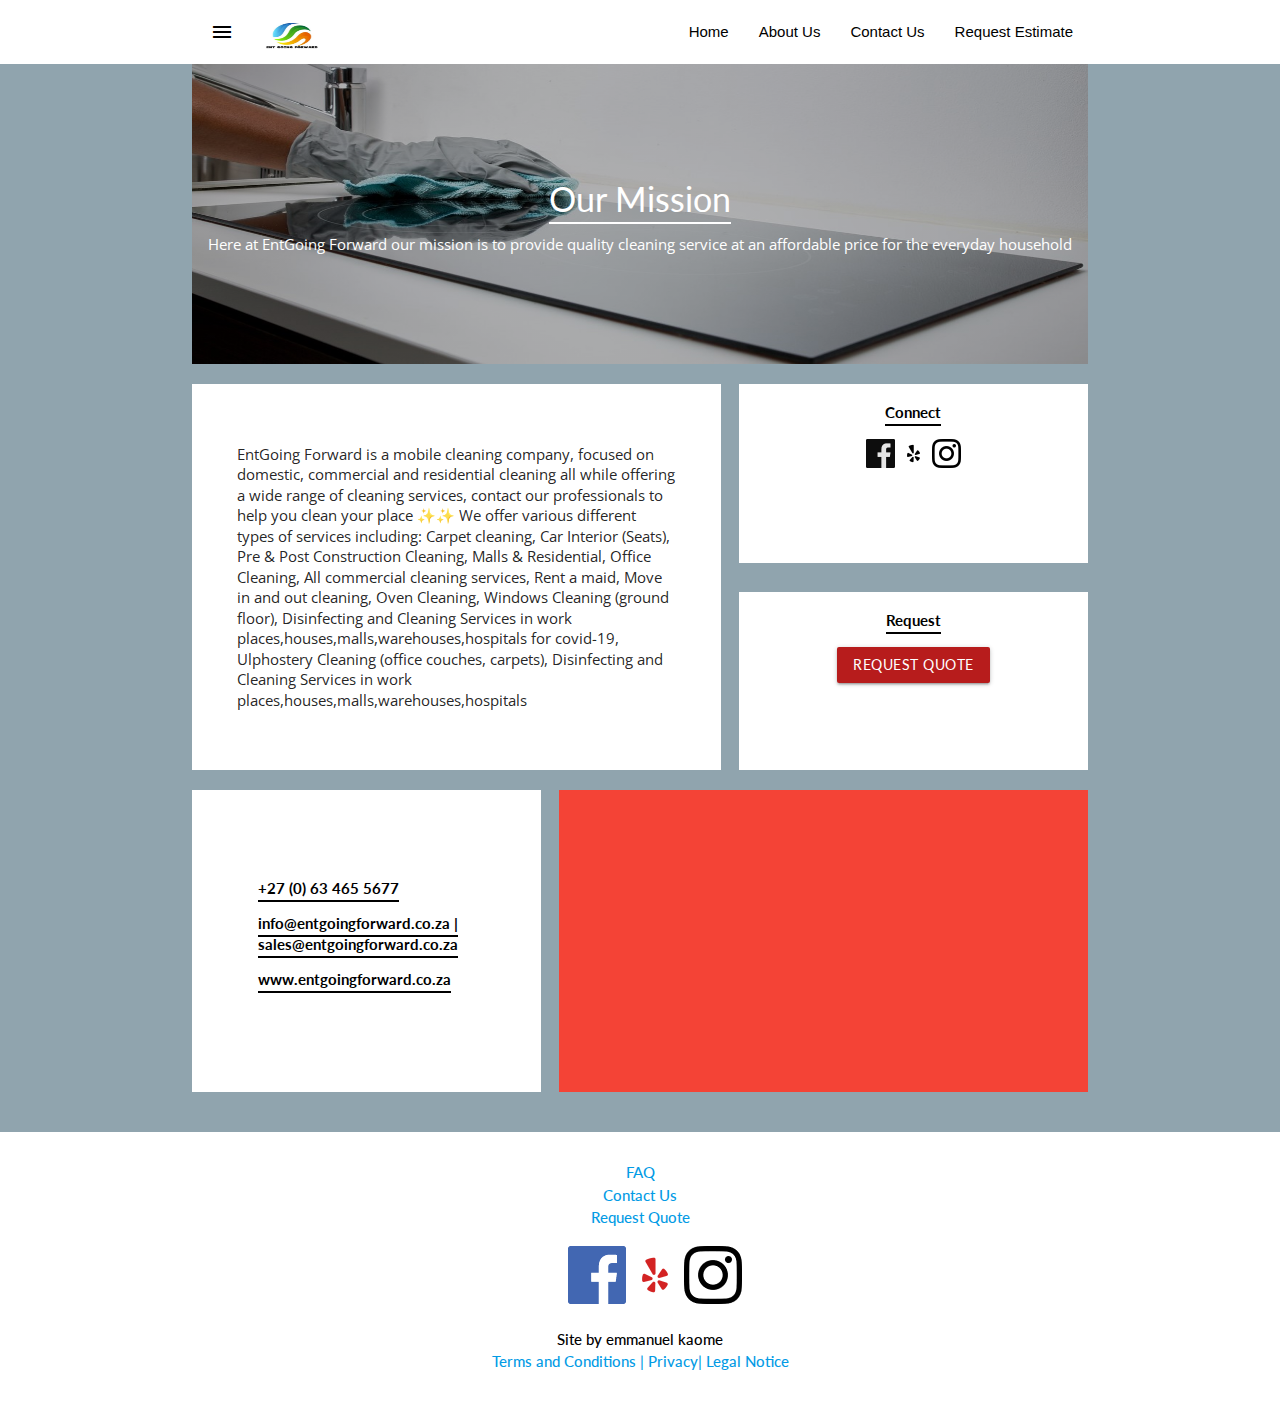
==== Cleaning-Services-website-master/docs/about.html @ e4003023 "initial commit" ====
<!DOCTYPE html>
<html lang="en">

<head>
    <meta charset="UTF-8">
    <meta name="viewport" content="width=device-width, initial-scale=1.0">
    <meta http-equiv="X-UA-Compatible" content="ie=edge">
    <link rel="stylesheet" href="./css/styles.css">
    <link type="text/css" rel="stylesheet" href="./css/materialize.css" media="screen,projection" />
    <link href="https://fonts.googleapis.com/icon?family=Material+Icons" rel="stylesheet">
    <link href="https://fonts.googleapis.com/css?family=Lato:300|Open+Sans:300" rel="stylesheet">
    <title>Cleaning Services</title>
</head>

<body>
    <!--
       nav bar begings 
    -->
    <header>
        <nav class="white">
            <div class="nav-wrapper container ">
                <a href="#" class="sidenav-trigger show-on-large" data-target="mobile-demo"><i class="material-icons"
                        id="nav-text-dark-id">menu</i></a>
                        <img src="./assets/logo.jpg" alt="" style="width: 80px; height: 50px;" class="sbc-logo">
                <ul class="right hide-on-med-and-down">
                    <li><a class="nav-text-dark-a" href="./index.html">Home</a></li>
                    <li><a class="nav-text-dark-a" href="./about.html">About Us</a></li>
                    <li><a class="nav-text-dark-a" href="./contact.html">Contact Us</a></li>
                    <li><a class="nav-text-dark-a" href="./request.html">Request Estimate</a></li>
                </ul>
                </ul>
            </div>
        </nav>
        <ul class="sidenav" id="mobile-demo">
            <li><a href="./index.html">Home</a></li>
            <li><a href="./services.html">Services</a></li>
            <li><a href="./request.html">Request a Quote</a></li>
            <li><a href="./about.html">About Us</a></li>
            <li><a href="./contact.html">Contact Us</a></li>
        </ul>
    </header>
    <!--
           nav bar ends 
        -->
    <main class="blue-grey lighten-2">
        <div class="container">
            <div class="row">
                <div class="content">
                    <div class="banner-image-about">
                        <div class="banner-image-text added-font">
                            <h4><span class="banner-bottom-line">Our Mission</span></h4>
                            <p class="added-font-p hide-on-small-only">Here at EntGoing Forward our mission is to
                                provide quality cleaning service at an affordable price for
                                the everyday household</p>
                        </div>
                    </div>
                </div>
            </div>
        </div>

        <div class="row">
            <div class="container flex-row added-font">
                <div class="flex-large-item white centered-padding">
                    <p class="text-style added-font-p">
                        EntGoing Forward is a mobile cleaning company, focused on domestic, commercial and residential cleaning all while 
                        offering a wide range of cleaning services, contact our professionals to help you clean your 
                        place ✨✨
                        <span>
                         We offer various different types of services including: 
                         Carpet cleaning, Car Interior (Seats), Pre & Post Construction Cleaning, 
                         Malls & Residential, Office Cleaning, All commercial cleaning services, Rent a maid,
                         Move in and out cleaning, Oven Cleaning, Windows Cleaning (ground floor), 
                         Disinfecting and Cleaning Services in work places,houses,malls,warehouses,hospitals for covid-19,
                         Ulphostery Cleaning (office couches, carpets), Disinfecting  and Cleaning Services in work places,houses,malls,warehouses,hospitals
                        </span>
                    </p>
                </div>

                <div class="flex-small-item flex-col">
                    <div class="white flex-large-item-col center hoverable" style="margin-bottom:10px">
                        <div class="about-block-content-align ">
                            <p class="paragraph-style-black  bold-font"><span class="about-bottom-line">Connect
                                </span> </p>
                            <div class="about-social center container">
                                <a href="" class="about-social-links"><img class="footer-img about-request-social-icon"
                                        src="./assets/f-ogo_RGB_HEX-58.png" alt="fb"></a>
                                <a href="" class="about-social-links"><img class="footer-img about-request-social-icon"
                                        src="./assets/Yelp_burst_positive_RGB.png" alt="yelp"></a>
                                <a href="" class="about-social-links"><img class="footer-img about-request-social-icon"
                                        src="./assets/glyph-logo_May2016.png" alt="ig"></a>
                            </div>
                        </div>
                    </div>
                    <div class="white   flex-large-item-col  center hoverable">
                        <div class="about-block-content-align">
                            <p class="paragraph-style-black bold-font"><span class="about-bottom-line">Request</span>
                            </p>
                            <a href="./about.html" class="waves-effect waves-light btn red darken-4">Request Quote</a>
                        </div>
                    </div>
                </div>
            </div>
            <div class="row hide-on-small-only">
            </div>
            <div class="row">
                <div class="container flex-row">
                    <div class="flex-small-item flex-col">
                        <div class="white flex-large-item-col-single hoverable center">
                            <div class="about-block-content-align-large text-style added-font bold-font">
                                <p class="paragraph-style-black left-align"> <span class="about-bottom-line">+27 (0) 63 465 5677
                                    </span></p>
                                <p class="paragraph-style-black left-align"> <span class="about-bottom-line">info@entgoingforward.co.za | sales@entgoingforward.co.za
                                    </span></p>
                                <p class="paragraph-style-black left-align"> <span class="about-bottom-line">www.entgoingforward.co.za
                                    </span></p>
                                <!-- <p class="paragraph-style-black left-align"> <span class="about-bottom-line">123
                                        fakestreet, San Jose California
                                        95136 </span>
                                </p> -->
                            </div>
                        </div>
                    </div>
                    <div class="flex-large-item red">
                        <!-- <img src="./assets/bay-bridge.jpg   " alt="about-body-image" width="100%" height="100%"> -->
                    </div>
                </div>
            </div>

            <!-- uncomment after -->

            <!-- <div class="container  white hoverable added-font">
                <div class="flex-row default-pad">
                    <h3 class="flex-medium-item">
                        <span class="about-bottom-line">Service Area</span>
                    </h3>
                    <h3 class="flex-medium-item">
                        <span class="about-bottom-line">Services</span>
                    </h3>
                    <ul class="flex-list-small">
                        <li>San Jose</li>
                        <li>Santa Clara</li>
                        <li>San Mateo</li>
                        <li>San Francisco</li>
                        <li>Sunnyvale</li>
                    </ul>
                    <ul class="flex-list-small">
                        <li>Campbell</li>
                        <li>Milpitas</li>
                        <li>Mountain View</li>
                        <li>Gilroy</li>
                        <li>Fremont</li>
                    </ul>
                    <ul class="flex-list-small">
                        <li>Commercial Cleaning</li>
                        <li>Residential Cleaning</li>
                        <li>Casual Stuff</li>
                    </ul>
                    <ul class="flex-list-small">

                    </ul>
                </div>
            </div> -->

        </div>
    </main>
    <!--
       footer beings 
    -->

    <footer class="page-footer white">
        <div class="row">
            <div class="container ">
                <div class="footer-style added-font">
                    <a href="#" class="footer-link-style center"> FAQ</a>
                    <a href="#" class="footer-link-style center"> Contact Us</a>
                    <a href="#" class="footer-link-style center"> Request Quote</a>
                    <div class="footer-social center container">
                        <a href="" class="footer-social-links"><img class="footer-img" src="./assets/f-ogo_RGB_HEX-58.png"
                                alt="fb"></a>
                        <a href="" class="footer-social-links"><img class="footer-img" src="./assets/Yelp_burst_positive_RGB.png"
                                alt="yelp"></a>
                        <a href="" class="footer-social-links"><img class="footer-img" src="./assets/glyph-logo_May2016.png"
                                alt="ig"></a>
                    </div>
                    <p class="legal center">Site by emmanuel kaome</p>
                    <div class="legal-container center hide-on-med-and-down">
                        <a href="" class="legal-link">Terms and Conditions |</a>
                        <a href="" class="legal-link">Privacy|</a>
                        <a href="" class="legal-link">Legal Notice</a>
                    </div>
                    <div class="legal-container-mobile center hide-on-large-only">
                        <a href="" class="legal-link-mobile">Terms and Conditions </a>
                        <a href="" class="legal-link-mobile">Privacy</a>
                        <a href="" class="legal-link-mobile">Legal Notice</a>
                    </div>
                </div>
            </div>
        </div>
    </footer>
    <!--
           footer ends 
        -->

    <script src="./scripts/materialize.min.js"></script>
    <script src="./scripts/about-bundle.js"></script>
</body>

</html>
---- Cleaning-Services-website-master/docs/css/styles.css ----
body {
    display: flex;
    min-height: 100vh;
    flex-direction: column;
}

main {
    flex: 1 0 auto;
}

.bold-font {
    font-weight: bold;
}

.white-font {
    color: white;
}

/*
 start home page
*/

/*
logo start
*/
.sbc-logo {
    margin-top: 1%;
    margin-left: 9%;
}

/*
logo end
*/
.carousel .carousel-item>img {
    height: 100%;
}

#left-right-alignment {
    padding: 0;
    width: 32%;
}

#left-right-alignment-middle {
    padding: 0;
    width: 32%;
    margin: 0 2%;
}

#height-fix {
    height: 450px !important;

}

#about-header-image {
    width: 100%;
}

#contact-header-image {
    filter: brightness(40%);
    width: 100%;
}

#contact-header-image-mobile {
    filter: brightness(40%);
    width: 100%;
}

.contact-us-text-overlay-mobile {
    position: absolute;
    top: 20%;
    left: 15%;
    color: white;
    font-family: 'Lato', sans-serif;
    font-size: 20px;
    text-align: center;
}

.contact-text-p-mobile {
    font-size: 10px;
    font-family: 'Open Sans', sans-serif;
}

/*
 start carousel mobile adjustments
*/
#carausel-adjust {
    height: 200px !important;
}

.carousel-adjust-item {
    min-height: 0 !important;
}

/*
 end carousel mobile adjustments
*/
/*
 start carousel  adjustments
*/
.card-image-adjust {
    height: 100% !important;
}

.card-link-align {
    text-align: center !important;
}

/*
 end carousel  adjustments
*/
/*
 end home page
*/

/*
 start about med-large content block defaults for mobile,
 media queries work for large
*/

.about-request-social-icon {
    height: 29px;

}

.flex-row {
    display: flex;
    flex-direction: row;
    justify-content: space-between;
    flex-wrap: wrap;
}

.flex-large-item {
    flex-basis: 100%;
}

.flex-small-item {
    flex-basis: 100%;
}

.flex-large-item-col {
    flex-basis: 100%;
}

.flex-large-item-col-single {
    flex-basis: 100%;
}

.flex-medium-item {
    flex-basis: 100%;
}

.flex-list-small {
    flex-basis: 25%;
}

.about-block-content-align {
    margin: 20px 0;
    padding: 5%;
}

.about-block-content-align-large {
    padding: 5%;
    margin-bottom: 20px;
}

.about-social {}

.about-social-links {
    filter: grayscale(100%) brightness(70%) contrast(2);
}

.about-bottom-line {
    border-bottom: 2px solid black;
    padding-bottom: 3px;
}



/*
 footer styling override start
*/
.footer-style {
    padding: 1% 30%;
    display: flex;
    flex-direction: column;
    color: black;
    font-weight: 500;
}

.footer-social {
    display: flex;
    justify-content: space-between;
    margin-top: 5% !important;
    margin-bottom: 5% !important;
    padding: 0 15%;
    margin-left: -25% !important;
}

.footer-img:hover {
    opacity: .5;
}


.legal-container {
    display: inline-block;
    font-weight: 500;
}

.legal-container-mobile {
    display: flex;
    flex-direction: column;
}

.legal {
    margin: 0;
    font-weight: 420;
}

.legal-link-mobile {
    width: 100%;
    font-weight: 500;
}

/*
         About page media queries
*/

/*
 end about med-large content block css changes
*/

/*
 About page content block styling
*/
.text-style {
    font-size: 15px;
    line-height: 1.368em;
    font-family: "helvetica", "arial", "sans";
}

.centered-padding {
    padding: 5%;
}

.paragraph-style-black {
    color: black;
    margin-top: 0;
}

.default-pad {
    padding: 2%;
}



/*
 About page content block styling
*/
/*
 nav/footer styling override start
*/

.nav-text-dark-a {
    color: black;
}

#nav-text-dark-id {
    color: black;
}

.footer-text-dark {
    color: black;
}

/*
 nav/footer styling override end
*/

/*
footer styling override end
*/
/*
         About page media queries
*/
@media screen and (min-width: 993px) {
    .flex-col {
        display: flex;
        flex-direction: column;
        justify-content: space-between;
    }

    .flex-large-item {
        flex-basis: 59%;
    }

    .flex-small-item {
        flex-basis: 39%;
    }

    .flex-large-item-col {
        flex-basis: 46.25%;
    }

    .flex-large-item-col-single {
        flex-basis: 100%;
    }

    .flex-medium-item {
        flex-basis: 50%;
    }

    .flex-list-small {
        flex-basis: 25%;
    }

    .about-block-content-align {
        margin: 5% 0;
        padding: 0%;
    }

    .about-block-content-align-large {
        margin: 20% 14%;
        padding: 5%;
    }

    .sbc-logo {
        margin-top: 1%;
        margin-left: 0;
    }



    /*
footer styling override large screen start
*/
    .footer-social {
        margin-left: auto !important;
    }



    /*
footer styling override large screen end
*/
}

/*
Contact page start
*/
.contact-padding {
    padding: 2% 2% 1% 2%;
}

.contact-flex {
    display: flex;
    flex-direction: column;
    flex-wrap: wrap;
    justify-content: space-between
}

.contact-flex-align {
    flex-basis: 90%;
}

.contact-flex-align>.added-font-p {
    padding-left: 2%;
    padding-right: 2%;
}

.contact-flex>span {
    order: -1;
}

.contact-us-text-overlay {
    position: absolute;
    top: 37%;
    left: 35%;
    color: white;
    font-family: 'Lato', sans-serif;
    font-size: 50px;
    text-align: center;
}

.contact-text-p {
    font-size: 15px;
    font-family: 'Open Sans', sans-serif;

}

@media screen and (min-width: 993px) {
    .contact-flex {
        display: flex;
        flex-direction: row;
        flex-wrap: wrap;
        justify-content: space-between
    }

    .contact-flex-align {
        flex-basis: 44%;
    }

    .contact-flex>span {
        order: 0;
    }

    .contact-us-text-overlay {
        position: absolute;
        top: 37%;
        left: 36.5%;
        color: white;
        font-family: 'Lato', sans-serif;
        font-size: 50px;
        text-align: center;
    }

    .contact-text-p {
        font-size: 15px;
        font-family: 'Open Sans', sans-serif;
    }
}


/*
Contact page end
*/

/*
Text font
*/
.added-font {
    font-family: 'Lato', sans-serif;
}

.added-font-p {
    font-family: 'Open Sans', sans-serif;
}

/*
Text font end
*/
/*
request page
*/
.request-img {
    width: 50%;
    height: 100%;
}

.request-flex {
    display: flex;
    flex-direction: row;

}

.request-flex-item {
    flex-basis: 48%;
}

.overlay-bottom-line {
    border-bottom: 2px solid white;
    padding-bottom: 3px;
}

.overlay-text-p {
    font-size: 15px;
    font-family: 'Open Sans', sans-serif;
    padding: 0 10%;
}

.request-banner-align {
    left: 25%;
}

.request-banner-align-mobile {
    left: 30%;
    top: 15%;
}

#request-header-image-mobile {
    filter: brightness(40%);
    width: 100%;
    height: 150px;
}

.request-span {
    top: 20%;
}

.banner-image {
    background: linear-gradient(rgba(0, 0, 0, 0.3), rgba(0, 0, 0, 0.3)), url("../assets/vacuum.jpg");
    background-size: 100% 100%;
    background-repeat: no-repeat;
    height: 150px;
    display: flex;
    justify-content: center;
    align-items: center;
}

.banner-image-contact {
    background: linear-gradient(rgba(0, 0, 0, 0.3), rgba(0, 0, 0, 0.3)), url("../assets/contact-us-banner.jpg");
    background-size: 100% 100%;
    background-repeat: no-repeat;
    height: 150px;
    display: flex;
    justify-content: center;
    align-items: center;
}

.banner-image-about {
    background: linear-gradient(rgba(0, 0, 0, 0.3), rgba(0, 0, 0, 0.3)), url("../assets/about-img.jpg");
    background-size: 100% 100%;
    background-repeat: no-repeat;
    height: 150px;
    display: flex;
    justify-content: center;
    align-items: center;
}

.banner-image-services {
    background: linear-gradient(rgba(0, 0, 0, 0.3), rgba(0, 0, 0, 0.3)), url("../assets/services-banner.jpeg");
    background-size: 100% 100%;
    background-repeat: no-repeat;
    height: 150px;
    display: flex;
    justify-content: center;
    align-items: center;
}

.banner-image-text {
    color: white;
    position: absolute;
    text-align: center;
}

.banner-bottom-line {
    border-bottom: 2px solid white;
    padding-bottom: 3px;
}

@media screen and (min-width: 993px) {
    .banner-image {
        height: 300px;
    }

    .banner-image-contact {
        height: 300px;
    }

    .banner-image-about {
        height: 300px;
    }

    .banner-image-services {
        height: 300px;
    }
}

/*
request page end
*/
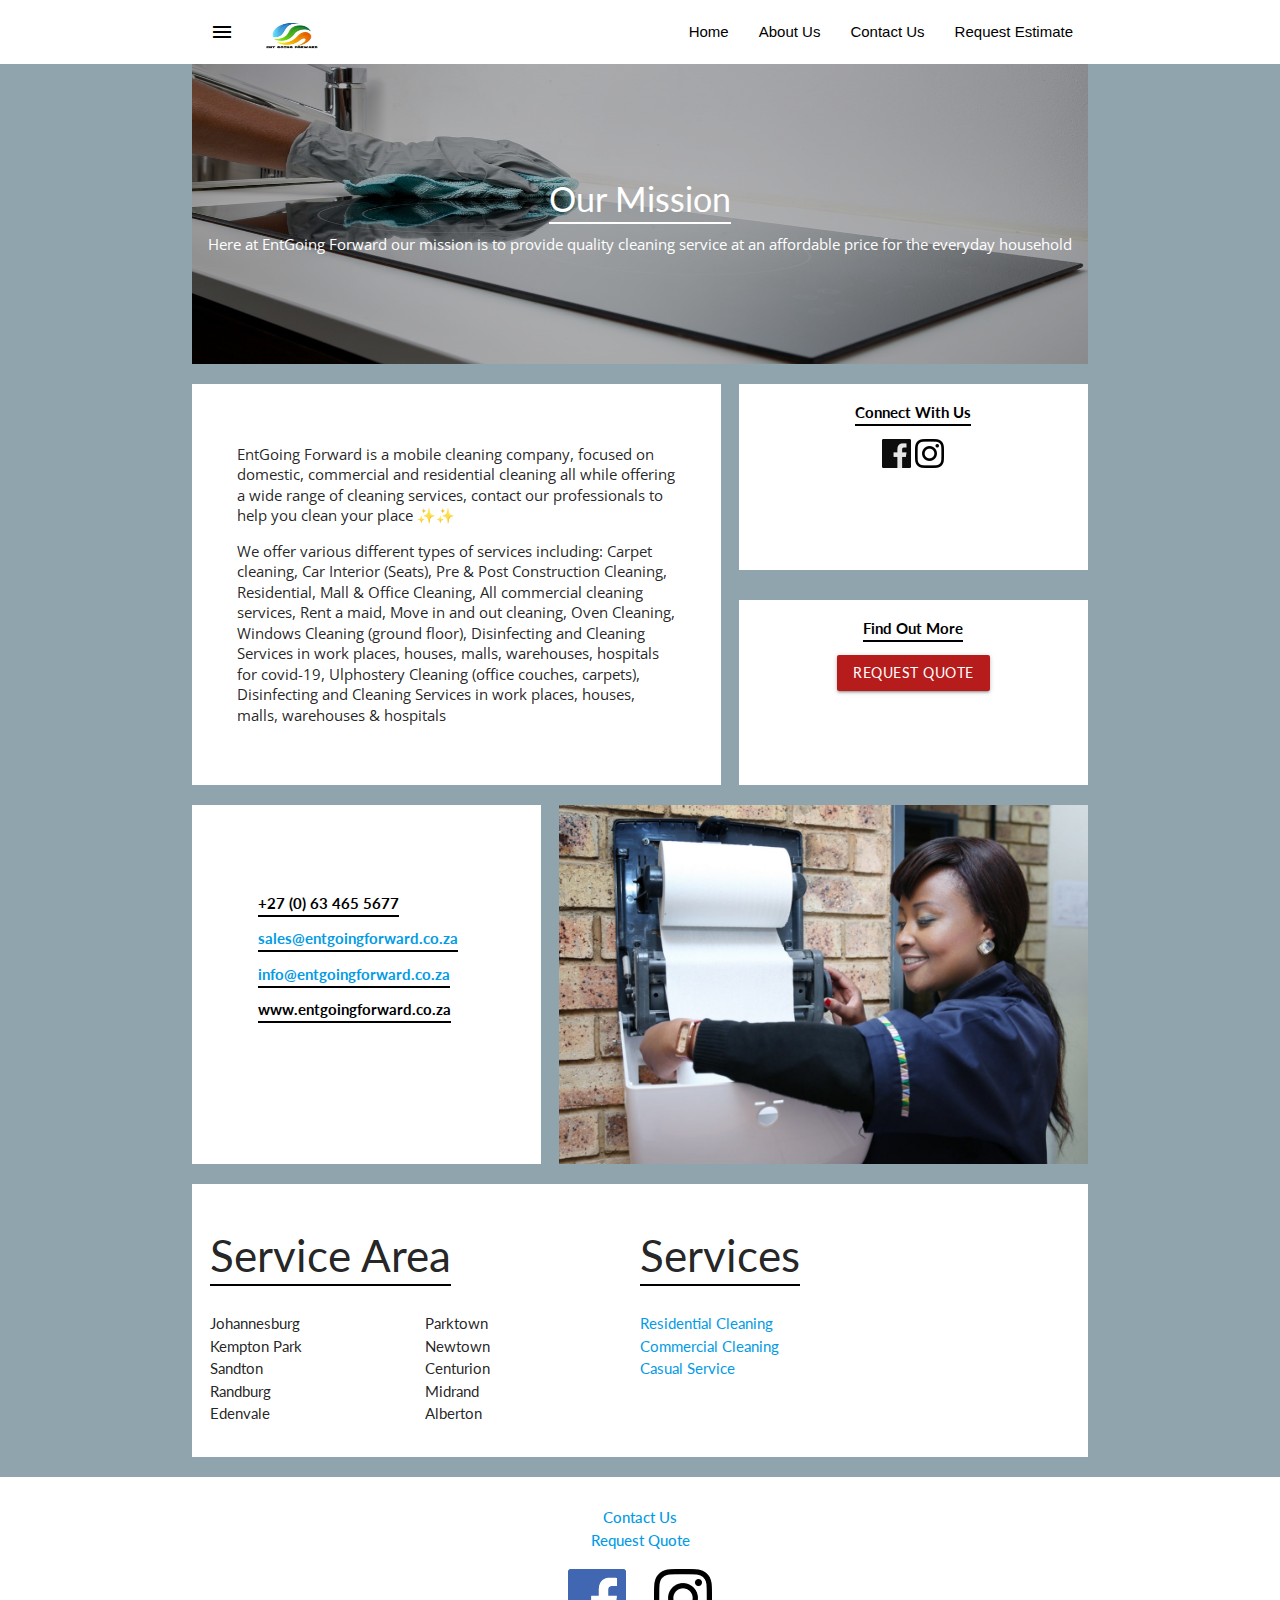
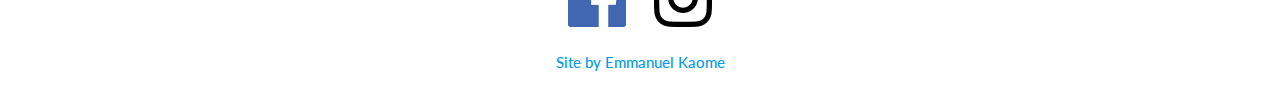
==== commit 6bf9755c: "about  page" ====
--- a/Cleaning-Services-website-master/docs/about.html
+++ b/Cleaning-Services-website-master/docs/about.html
@@ -65,37 +65,35 @@
                         EntGoing Forward is a mobile cleaning company, focused on domestic, commercial and residential cleaning all while 
                         offering a wide range of cleaning services, contact our professionals to help you clean your 
                         place ✨✨
-                        <span>
-                         We offer various different types of services including: 
-                         Carpet cleaning, Car Interior (Seats), Pre & Post Construction Cleaning, 
-                         Malls & Residential, Office Cleaning, All commercial cleaning services, Rent a maid,
-                         Move in and out cleaning, Oven Cleaning, Windows Cleaning (ground floor), 
-                         Disinfecting and Cleaning Services in work places,houses,malls,warehouses,hospitals for covid-19,
-                         Ulphostery Cleaning (office couches, carpets), Disinfecting  and Cleaning Services in work places,houses,malls,warehouses,hospitals
-                        </span>
+                    </p>
+                    <p class="text-style added-font-p">
+                        We offer various different types of services including: 
+                        Carpet cleaning, Car Interior (Seats), Pre & Post Construction Cleaning, 
+                        Residential, Mall & Office Cleaning, All commercial cleaning services, Rent a maid,
+                        Move in and out cleaning, Oven Cleaning, Windows Cleaning (ground floor), 
+                        Disinfecting and Cleaning Services in work places, houses, malls, warehouses, hospitals for covid-19,
+                        Ulphostery Cleaning (office couches, carpets), Disinfecting and Cleaning Services in work places, houses, malls, warehouses & hospitals
                     </p>
                 </div>
 
                 <div class="flex-small-item flex-col">
                     <div class="white flex-large-item-col center hoverable" style="margin-bottom:10px">
                         <div class="about-block-content-align ">
-                            <p class="paragraph-style-black  bold-font"><span class="about-bottom-line">Connect
+                            <p class="paragraph-style-black  bold-font"><span class="about-bottom-line">Connect With Us
                                 </span> </p>
                             <div class="about-social center container">
                                 <a href="" class="about-social-links"><img class="footer-img about-request-social-icon"
                                         src="./assets/f-ogo_RGB_HEX-58.png" alt="fb"></a>
                                 <a href="" class="about-social-links"><img class="footer-img about-request-social-icon"
-                                        src="./assets/Yelp_burst_positive_RGB.png" alt="yelp"></a>
-                                <a href="" class="about-social-links"><img class="footer-img about-request-social-icon"
                                         src="./assets/glyph-logo_May2016.png" alt="ig"></a>
                             </div>
                         </div>
                     </div>
                     <div class="white   flex-large-item-col  center hoverable">
                         <div class="about-block-content-align">
-                            <p class="paragraph-style-black bold-font"><span class="about-bottom-line">Request</span>
+                            <p class="paragraph-style-black bold-font"><span class="about-bottom-line">Find Out More</span>
                             </p>
-                            <a href="./about.html" class="waves-effect waves-light btn red darken-4">Request Quote</a>
+                            <a href="./request.html" class="waves-effect waves-light btn red darken-4">Request Quote</a>
                         </div>
                     </div>
                 </div>
@@ -109,8 +107,16 @@
                             <div class="about-block-content-align-large text-style added-font bold-font">
                                 <p class="paragraph-style-black left-align"> <span class="about-bottom-line">+27 (0) 63 465 5677
                                     </span></p>
-                                <p class="paragraph-style-black left-align"> <span class="about-bottom-line">info@entgoingforward.co.za | sales@entgoingforward.co.za
-                                    </span></p>
+                                <p class="paragraph-style-black left-align"> 
+                                    <span class="about-bottom-line">
+                                        <a href="mailto:sales@entgoingforward.co.za">sales@entgoingforward.co.za</a>
+                                    </span>
+                                </p>
+                                <p class="paragraph-style-black left-align"> 
+                                    <span class="about-bottom-line">
+                                        <a href="mailto:info@entgoingforward.co.za">info@entgoingforward.co.za</a>
+                                    </span>
+                                </p>
                                 <p class="paragraph-style-black left-align"> <span class="about-bottom-line">www.entgoingforward.co.za
                                     </span></p>
                                 <!-- <p class="paragraph-style-black left-align"> <span class="about-bottom-line">123
@@ -121,14 +127,12 @@
                         </div>
                     </div>
                     <div class="flex-large-item red">
-                        <!-- <img src="./assets/bay-bridge.jpg   " alt="about-body-image" width="100%" height="100%"> -->
-                    </div>
-                </div>
-            </div>
-
-            <!-- uncomment after -->
-
-            <!-- <div class="container  white hoverable added-font">
+                        <img src="./assets/hygiene-main-min.jpg " alt="about-body-image" width="100%" height="100%">
+                    </div>
+                </div>
+            </div>
+
+            <div class="container  white hoverable added-font">
                 <div class="flex-row default-pad">
                     <h3 class="flex-medium-item">
                         <span class="about-bottom-line">Service Area</span>
@@ -137,29 +141,29 @@
                         <span class="about-bottom-line">Services</span>
                     </h3>
                     <ul class="flex-list-small">
-                        <li>San Jose</li>
-                        <li>Santa Clara</li>
-                        <li>San Mateo</li>
-                        <li>San Francisco</li>
-                        <li>Sunnyvale</li>
-                    </ul>
-                    <ul class="flex-list-small">
-                        <li>Campbell</li>
-                        <li>Milpitas</li>
-                        <li>Mountain View</li>
-                        <li>Gilroy</li>
-                        <li>Fremont</li>
-                    </ul>
-                    <ul class="flex-list-small">
-                        <li>Commercial Cleaning</li>
-                        <li>Residential Cleaning</li>
-                        <li>Casual Stuff</li>
-                    </ul>
-                    <ul class="flex-list-small">
-
-                    </ul>
-                </div>
-            </div> -->
+                        <li>Johannesburg</li>
+                        <li>Kempton Park</li>
+                        <li>Sandton</li>
+                        <li>Randburg</li>
+                        <li>Edenvale</li>
+                    </ul>
+                    <ul class="flex-list-small">
+                        <li>Parktown</li>
+                        <li>Newtown</li>
+                        <li>Centurion</li>
+                        <li>Midrand</li>
+                        <li>Alberton</li>
+                    </ul>
+                    <ul class="flex-list-small">
+                        <li> <a href="./services.html">Residential Cleaning</a></li>
+                        <li> <a href="./services.html">Commercial Cleaning</a></li>
+                        <li> <a href="./services.html">Casual Service</a></li>
+                    </ul>
+                    <ul class="flex-list-small">
+
+                    </ul>
+                </div>
+            </div>
 
         </div>
     </main>
@@ -171,27 +175,17 @@
         <div class="row">
             <div class="container ">
                 <div class="footer-style added-font">
-                    <a href="#" class="footer-link-style center"> FAQ</a>
-                    <a href="#" class="footer-link-style center"> Contact Us</a>
-                    <a href="#" class="footer-link-style center"> Request Quote</a>
+                    <a href="./contact.html" class="footer-link-style center"> Contact Us</a>
+                    <a href="./request.html" class="footer-link-style center"> Request Quote</a>
                     <div class="footer-social center container">
                         <a href="" class="footer-social-links"><img class="footer-img" src="./assets/f-ogo_RGB_HEX-58.png"
                                 alt="fb"></a>
-                        <a href="" class="footer-social-links"><img class="footer-img" src="./assets/Yelp_burst_positive_RGB.png"
-                                alt="yelp"></a>
                         <a href="" class="footer-social-links"><img class="footer-img" src="./assets/glyph-logo_May2016.png"
                                 alt="ig"></a>
                     </div>
-                    <p class="legal center">Site by emmanuel kaome</p>
-                    <div class="legal-container center hide-on-med-and-down">
-                        <a href="" class="legal-link">Terms and Conditions |</a>
-                        <a href="" class="legal-link">Privacy|</a>
-                        <a href="" class="legal-link">Legal Notice</a>
-                    </div>
+                    <p class="legal center"><a href="https://emmanuelkaome-mangeelato.vercel.app/" target="_blank">Site by Emmanuel Kaome</a></p>
                     <div class="legal-container-mobile center hide-on-large-only">
-                        <a href="" class="legal-link-mobile">Terms and Conditions </a>
-                        <a href="" class="legal-link-mobile">Privacy</a>
-                        <a href="" class="legal-link-mobile">Legal Notice</a>
+                        <a href="" class="legal-link-mobile">All rights reserved</a>
                     </div>
                 </div>
             </div>
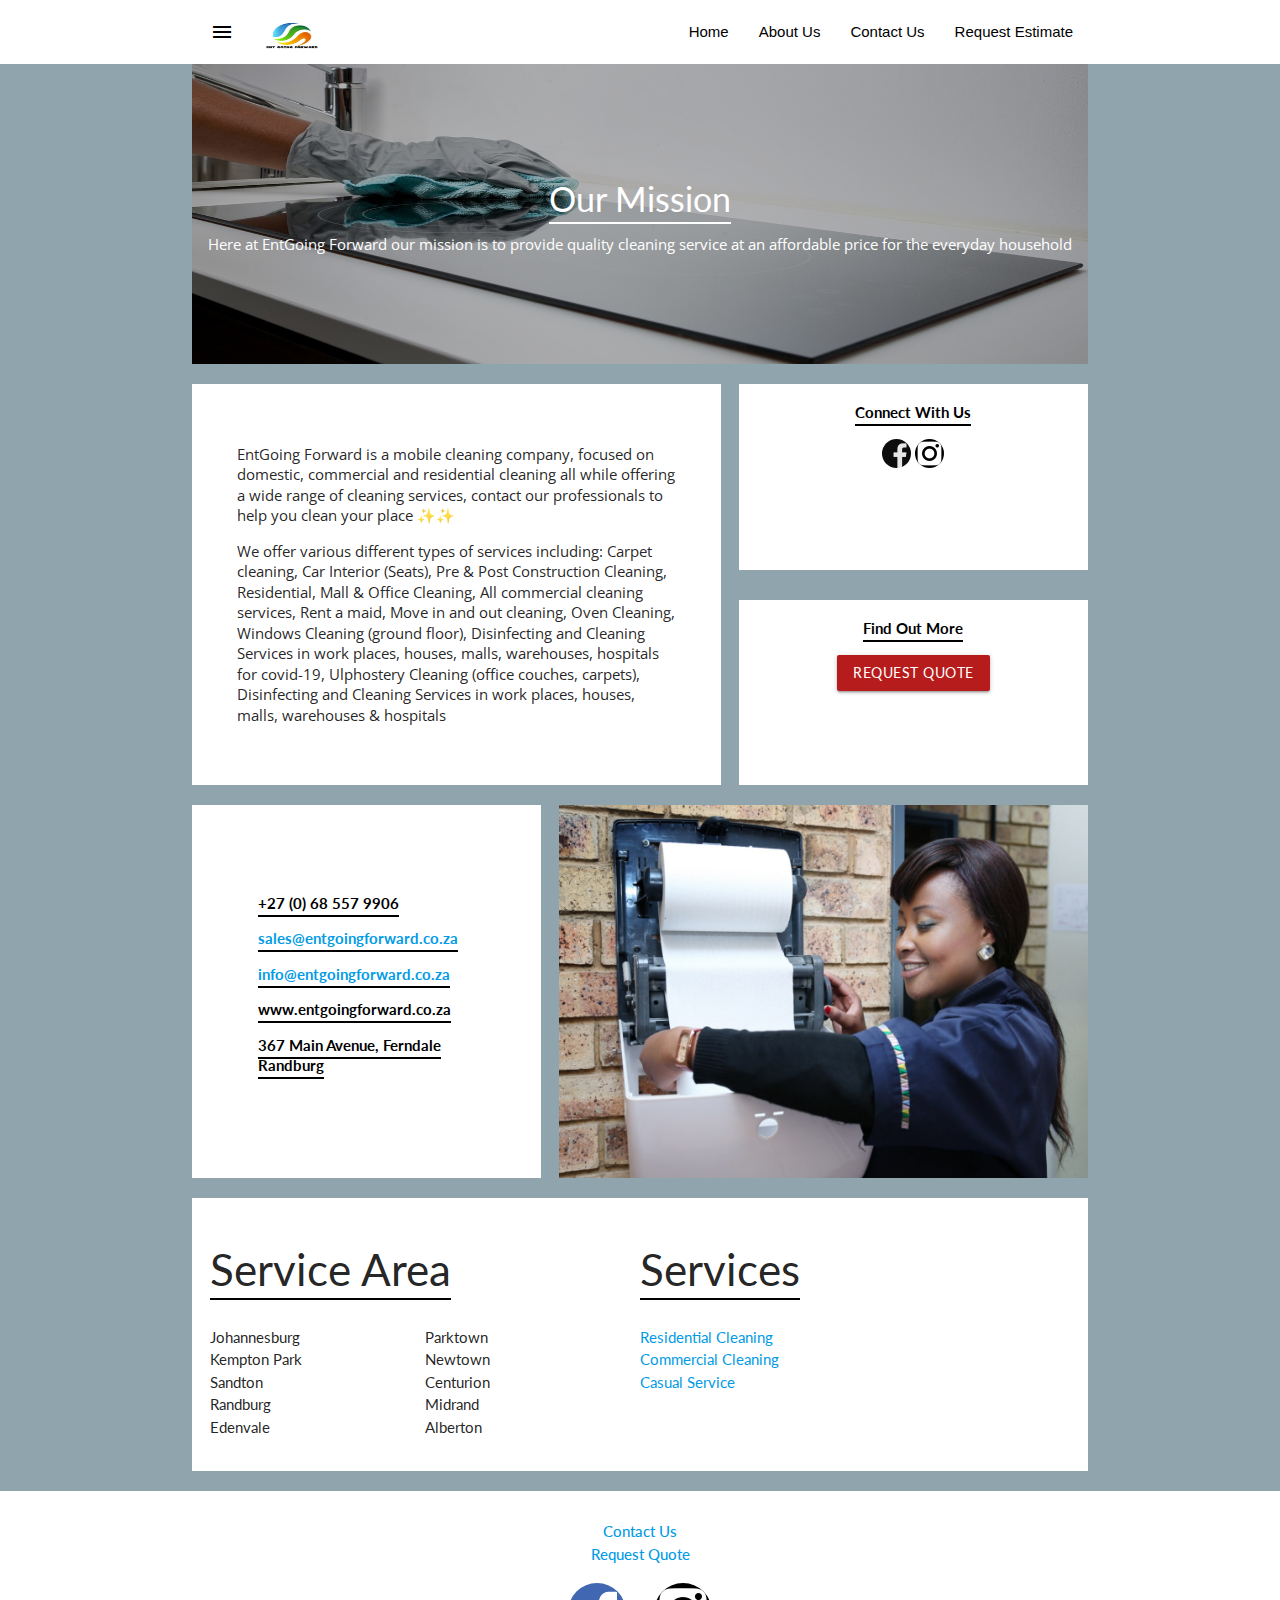
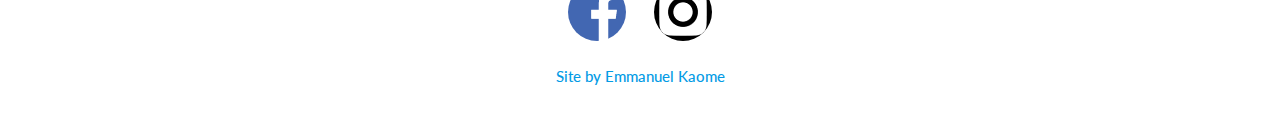
==== commit bb9db76a: "service update" ====
--- a/Cleaning-Services-website-master/docs/about.html
+++ b/Cleaning-Services-website-master/docs/about.html
@@ -81,8 +81,8 @@
                         <div class="about-block-content-align ">
                             <p class="paragraph-style-black  bold-font"><span class="about-bottom-line">Connect With Us
                                 </span> </p>
-                            <div class="about-social center container">
-                                <a href="" class="about-social-links"><img class="footer-img about-request-social-icon"
+                            <div class="about-social center container icon">
+                                <a href="https://www.facebook.com/entgoingforward" target="_blank" class="about-social-links"><img class="footer-img about-request-social-icon"
                                         src="./assets/f-ogo_RGB_HEX-58.png" alt="fb"></a>
                                 <a href="" class="about-social-links"><img class="footer-img about-request-social-icon"
                                         src="./assets/glyph-logo_May2016.png" alt="ig"></a>
@@ -105,7 +105,7 @@
                     <div class="flex-small-item flex-col">
                         <div class="white flex-large-item-col-single hoverable center">
                             <div class="about-block-content-align-large text-style added-font bold-font">
-                                <p class="paragraph-style-black left-align"> <span class="about-bottom-line">+27 (0) 63 465 5677
+                                <p class="paragraph-style-black left-align"> <span class="about-bottom-line">+27 (0) 68 557 9906
                                     </span></p>
                                 <p class="paragraph-style-black left-align"> 
                                     <span class="about-bottom-line">
@@ -119,10 +119,11 @@
                                 </p>
                                 <p class="paragraph-style-black left-align"> <span class="about-bottom-line">www.entgoingforward.co.za
                                     </span></p>
-                                <!-- <p class="paragraph-style-black left-align"> <span class="about-bottom-line">123
-                                        fakestreet, San Jose California
-                                        95136 </span>
-                                </p> -->
+                                <p class="paragraph-style-black left-align"> 
+                                    <span class="about-bottom-line">
+                                        367 Main Avenue, Ferndale Randburg
+                                    </span>
+                                </p>
                             </div>
                         </div>
                     </div>
@@ -177,8 +178,8 @@
                 <div class="footer-style added-font">
                     <a href="./contact.html" class="footer-link-style center"> Contact Us</a>
                     <a href="./request.html" class="footer-link-style center"> Request Quote</a>
-                    <div class="footer-social center container">
-                        <a href="" class="footer-social-links"><img class="footer-img" src="./assets/f-ogo_RGB_HEX-58.png"
+                    <div class="footer-social center container icon">
+                        <a href="https://www.facebook.com/entgoingforward" target="_blank" class="footer-social-links"><img class="footer-img" src="./assets/f-ogo_RGB_HEX-58.png"
                                 alt="fb"></a>
                         <a href="" class="footer-social-links"><img class="footer-img" src="./assets/glyph-logo_May2016.png"
                                 alt="ig"></a>
--- a/Cleaning-Services-website-master/docs/css/styles.css
+++ b/Cleaning-Services-website-master/docs/css/styles.css
@@ -557,4 +557,9 @@
 
 /*
 request page end
-*/+*/
+
+.icon img{
+    border-radius: 50px;
+
+}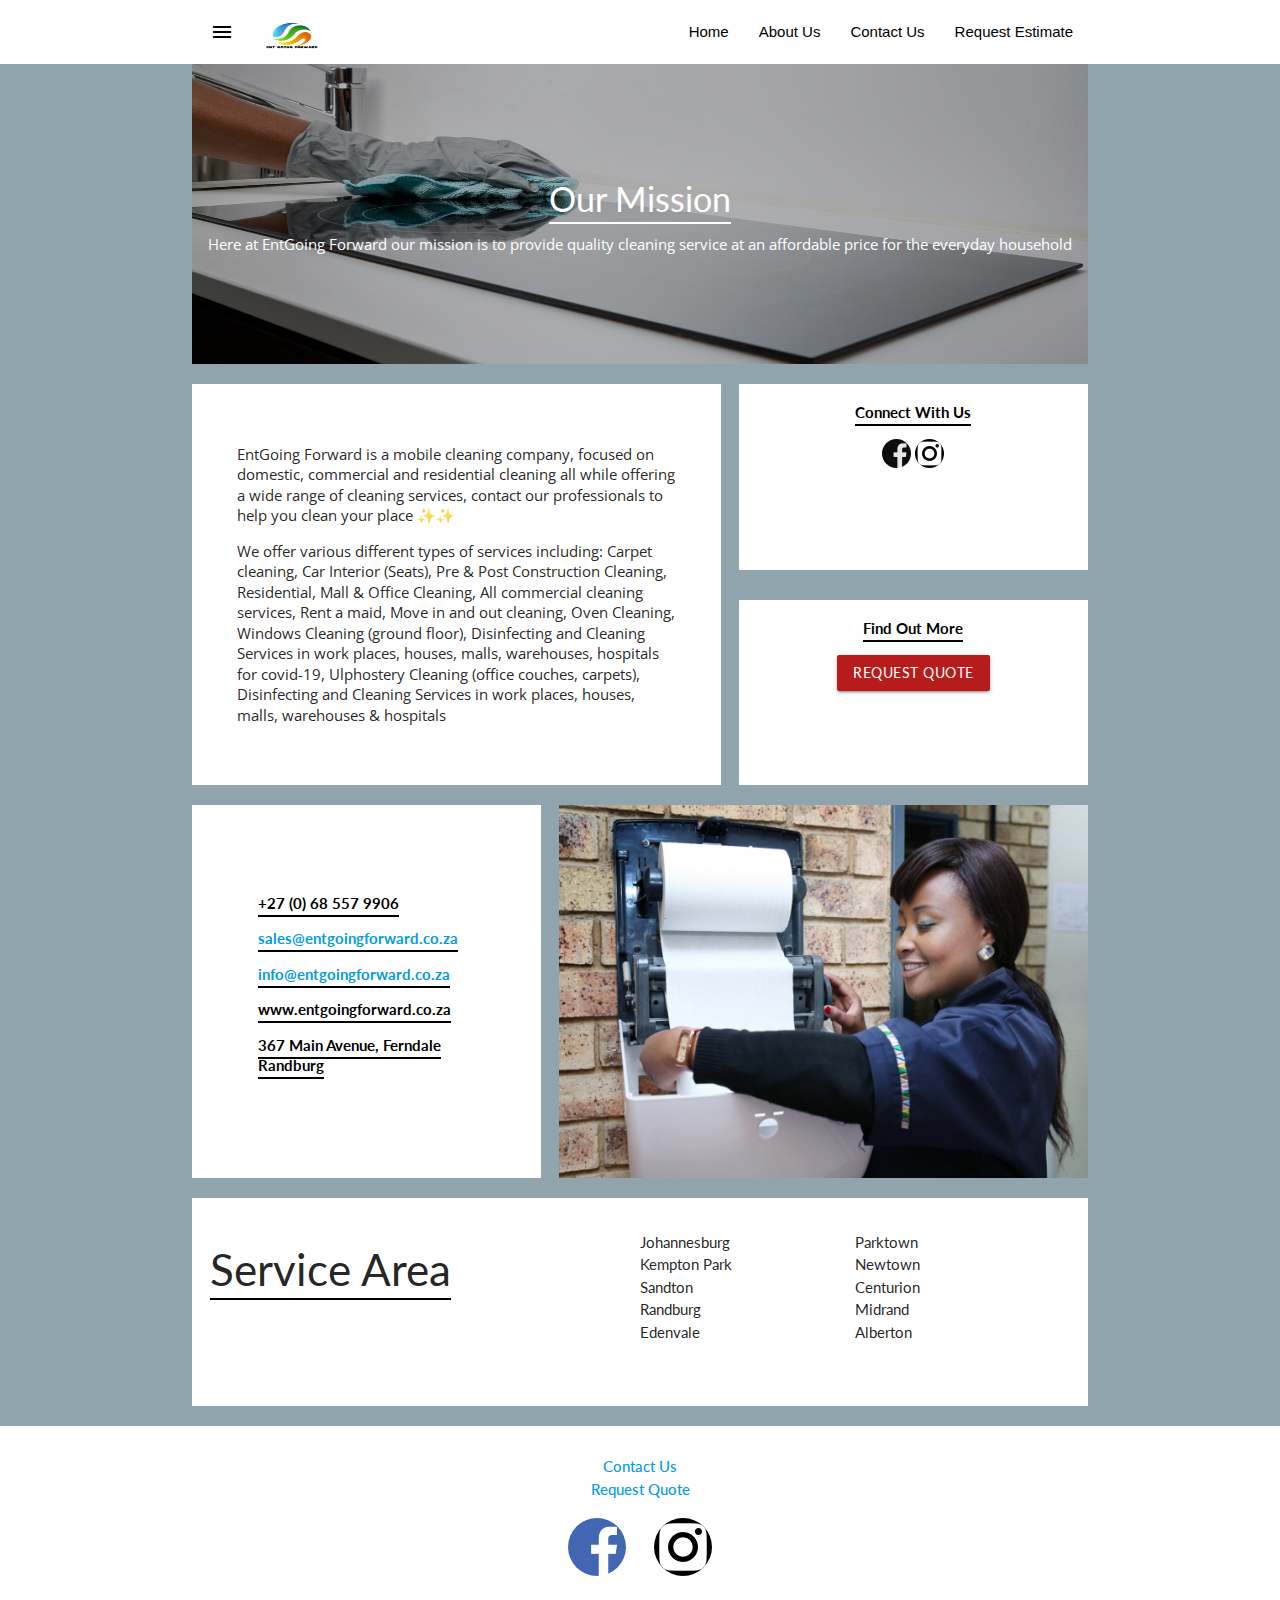
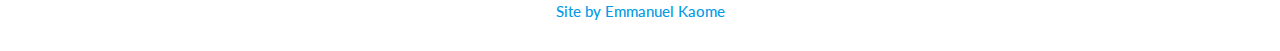
==== commit c68c335a: "responsiveness" ====
--- a/Cleaning-Services-website-master/docs/about.html
+++ b/Cleaning-Services-website-master/docs/about.html
@@ -138,9 +138,6 @@
                     <h3 class="flex-medium-item">
                         <span class="about-bottom-line">Service Area</span>
                     </h3>
-                    <h3 class="flex-medium-item">
-                        <span class="about-bottom-line">Services</span>
-                    </h3>
                     <ul class="flex-list-small">
                         <li>Johannesburg</li>
                         <li>Kempton Park</li>
@@ -154,11 +151,6 @@
                         <li>Centurion</li>
                         <li>Midrand</li>
                         <li>Alberton</li>
-                    </ul>
-                    <ul class="flex-list-small">
-                        <li> <a href="./services.html">Residential Cleaning</a></li>
-                        <li> <a href="./services.html">Commercial Cleaning</a></li>
-                        <li> <a href="./services.html">Casual Service</a></li>
                     </ul>
                     <ul class="flex-list-small">
 
